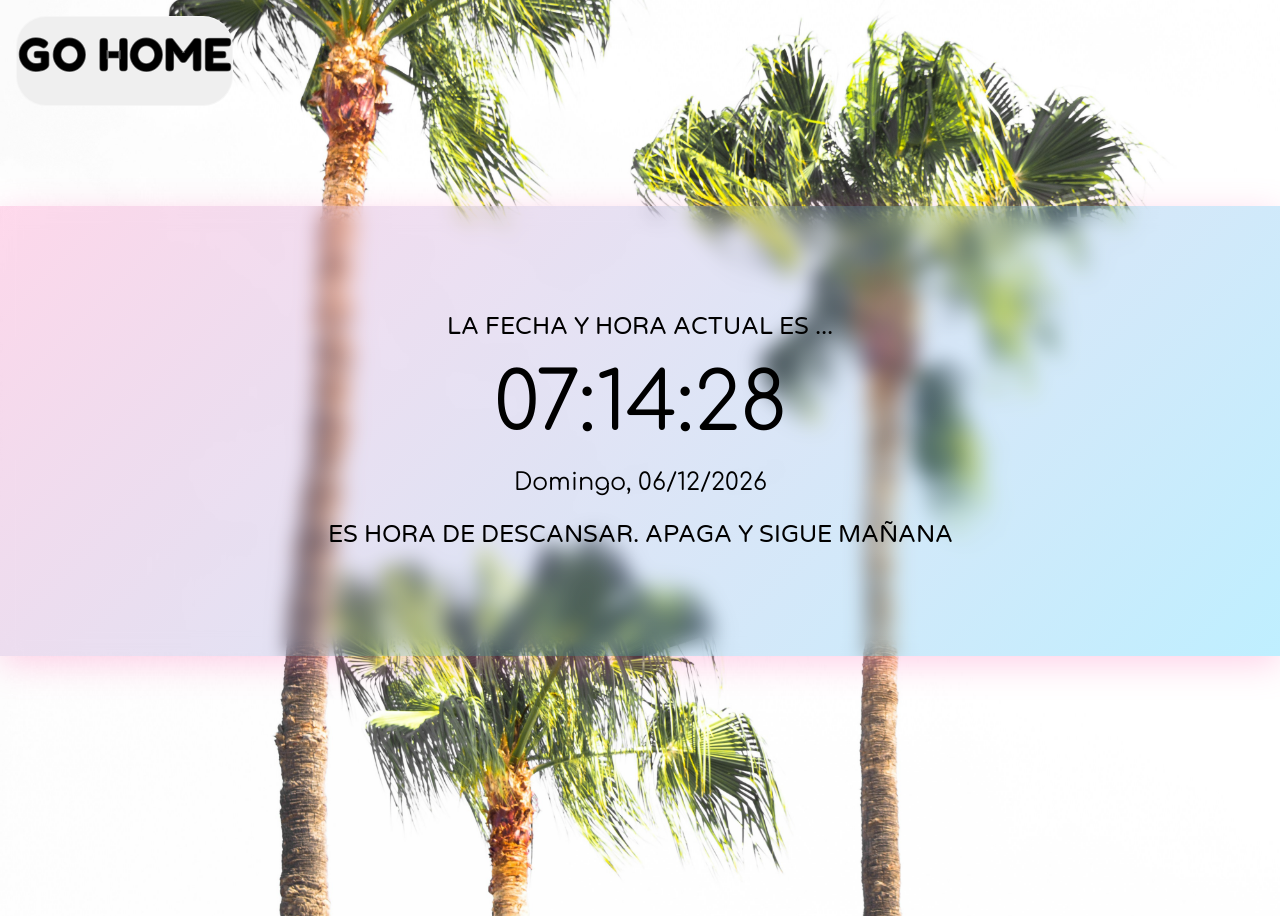
==== HTML/digital-clock.html @ d0fbc5bb "feat: reloj hecho" ====
<!DOCTYPE html>
<html lang="es">

<head>
    <meta charset="UTF-8">
    <meta name="viewport" content="width=device-width, initial-scale=1.0">
    <title>PROJECT BREAK 1</title>
    <link rel="stylesheet" href="../CSS/reset.css">
    <link rel="stylesheet" href="../CSS/root.css">
    <link rel="stylesheet" href="../CSS/styles.css">
    <link rel="preconnect" href="https://fonts.googleapis.com">
    <link rel="preconnect" href="https://fonts.gstatic.com" crossorigin>
    <link
        href="https://fonts.googleapis.com/css2?family=Comfortaa:wght@300;400;500;600;700&family=Fredoka:wght@300;400;500;600;700&family=Varela+Round&display=swap"
        rel="stylesheet">

</head>

<body>
    <header>
        <button id="goHome">
            <h1>GO HOME</h1>
        </button>
    </header>
    <main class="digital-clock">
        <p class="message"> LA FECHA Y HORA ACTUAL ES ...</p>
        <div id="clock"></div>
        <div id="date"></div>
        <p id="message" class="message"></p>
    </main>
</body>
<script src="../main.js"></script>
<script src="../JS/background.js"></script>
<script src="../JS/digital-clock.js"></script>

</html>
---- CSS/root.css ----
:root {

    /* Fondos y Bordes */
    --color-card-glass-bg: linear-gradient(135deg, rgba(255, 105, 180, 0.25), rgba(0, 191, 255, 0.25));
    --color-card-border: rgba(255, 255, 255, 0.4);
    --color-card-hover-bg: linear-gradient(135deg, rgba(255, 105, 180, 0.4), rgba(0, 191, 255, 0.4));
    --color-bg-primary: #0b1120;

    /* Textos */
    --color-text-heading: #ffffff;
    --color-text-body: #ffffff;
    --color-text-muted: #e2e8f0;

    /* Sombras y Efectos */
    --color-shadow-soft: 0 8px 32px rgba(255, 105, 180, 0.3);

    /* tipos de letras */
    --font-family-header: 'Fredoka', sans-serif;
    --font-family-body: 'Varela Round', sans-serif;
    --font-family-accent: 'Comfortaa', sans-serif;


    /* tamaños */
    --font-size-h1: 3rem;
    --font-size-h2: 2rem;
    --font-size-h3: 1.5rem;
    --font-size-h4: 1rem;
    --font-size-p: 1.5rem;
    --font-size-clock: 5rem;

    /* spacing */
    --spacing-md: 1rem;
    --spacing-lg: 2rem;
    --spacing-xl: 3rem;

    /* border-radius */
    --radius-sm: 10px;
    --radius-md: 20px;
    --radius-lg: 30px;

    /* z-index */
    --z-index-nav: 1000;
    --z-index-modal: 2000;
}
---- CSS/styles.css ----
/* ESTILOS BACKGROUND */
body {
    background-size: cover;
    background-position: center;
    background-repeat: no-repeat;
    background-attachment: fixed;
    min-height: 100vh;
    margin: 0;
    transition: all 1s ease-in-out;
}

/* ESTILOS CAJITAS ------------------------------------------------------------------------------------*/
.project {
    background: var(--color-card-glass-bg);
    backdrop-filter: blur(10px);
    padding: 2rem;
    border-radius: var(--radius-lg);
    border: 1px solid var(--color-card-border);
    box-shadow: var(--color-shadow-soft);
    text-align: center;
    color: var(--color-text-body);
    max-width: 400px;
    transition: 0.3s ease;
}

/* RESTO ESTILOS GENÉRICOS --------------------------------------------------------------------------------*/

h1 {
    display: flex;
    justify-content: center;
    margin-bottom: var(--spacing-md);
    font-size: var(--font-size-h1);
    font-family: var(--font-family-header);
    text-shadow: var(--text-shadow-heading);
    -webkit-text-stroke: 1.5px var(--color-card-border);
}

h2 {
    font-family: var(--font-family-header);
    color: var(--color-text-heading);
    text-shadow: var(--text-shadow-heading);
    -webkit-text-stroke: 1px var(--color-bg-primary);
}

p {
    font-size: var(--font-size-p);
    font-family: var(--font-family-body);
    color: var(--color-text-muted);
}

#goHome {
    display: flex;
    margin: 1rem;
    border-radius: var(--radius-lg);
    border: 1px solid var(--color-card-border);
    text-shadow: var(--text-shadow-heading);
    -webkit-text-stroke: .5px var(--color-bg-primary);
    cursor: pointer;
}

/* CLOCK STYLES --------------------------------------------------------------------------------------*/
.digital-clock {
    display: flex;
    flex-direction: column;
    justify-content: center;
    align-items: center;
    height: 50vh;
    background: var(--color-card-glass-bg);
    margin: 100px auto;
    box-shadow: var(--color-shadow-soft);
    backdrop-filter: blur(10px);
}

#clock {
    font-family: var(--font-family-accent);
    font-size: var(--font-size-clock);
}

#date {
    font-family: var(--font-family-accent);
    font-size: var(--font-size-p);
    margin-bottom: var(--spacing-md);
}

.message {
    font-family: var(--font-family-body);
    font-size: var(--font-size-p);
    color: var(--color-accent-light);
}
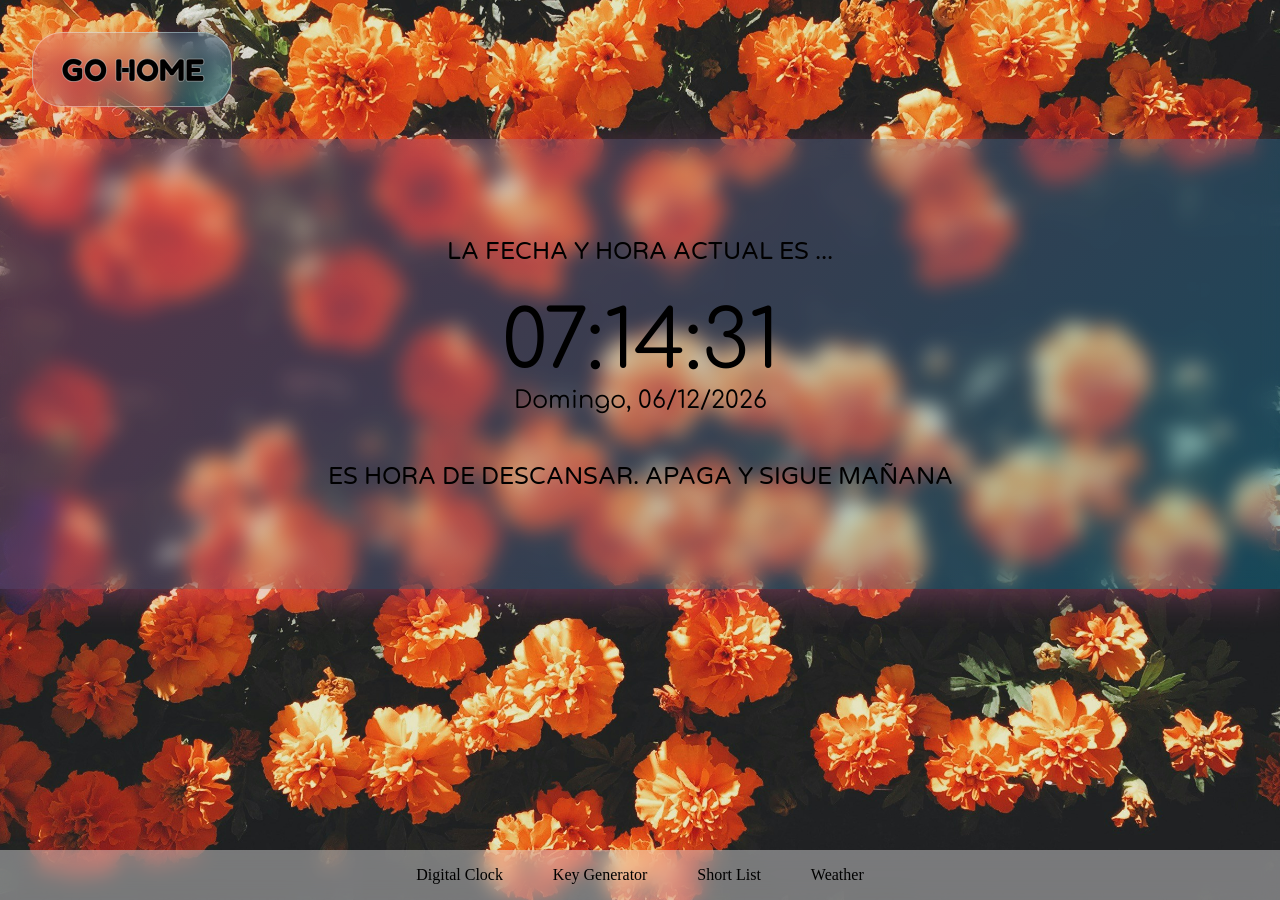
==== commit bb43a50d: "feat: añadidas pestañas proyecto" ====
--- a/HTML/digital-clock.html
+++ b/HTML/digital-clock.html
@@ -18,19 +18,29 @@
 
 <body>
     <header>
-        <button id="goHome">
+        <button id="goHome" class="goHome">
             <h1>GO HOME</h1>
         </button>
     </header>
-    <main class="digital-clock">
+    <main class="mainContainer clockContainer">
         <p class="message"> LA FECHA Y HORA ACTUAL ES ...</p>
         <div id="clock"></div>
         <div id="date"></div>
         <p id="message" class="message"></p>
     </main>
+    <footer>
+        <nav id="navigation-footer">
+            <ul>
+                <li><a href="digital-clock.html">Digital Clock</a></li>
+                <li><a href="key-generator.html">Key Generator</a></li>
+                <li><a href="short-list.html">Short List</a></li>
+                <li><a href="weather.html">Weather</a></li>
+            </ul>
+        </nav>
+    </footer>
+    <script src="../main.js"></script>
+    <script src="../JS/background.js"></script>
+    <script src="../JS/digital-clock.js"></script>
 </body>
-<script src="../main.js"></script>
-<script src="../JS/background.js"></script>
-<script src="../JS/digital-clock.js"></script>
 
 </html>
--- a/CSS/root.css
+++ b/CSS/root.css
@@ -5,6 +5,8 @@
     --color-card-border: rgba(255, 255, 255, 0.4);
     --color-card-hover-bg: linear-gradient(135deg, rgba(255, 105, 180, 0.4), rgba(0, 191, 255, 0.4));
     --color-bg-primary: #0b1120;
+    --color-danger-hover: #f33a65;
+    --color-ok: rgb(203, 255, 203);
 
     /* Textos */
     --color-text-heading: #ffffff;
@@ -19,7 +21,6 @@
     --font-family-body: 'Varela Round', sans-serif;
     --font-family-accent: 'Comfortaa', sans-serif;
 
-
     /* tamaños */
     --font-size-h1: 3rem;
     --font-size-h2: 2rem;
@@ -27,6 +28,7 @@
     --font-size-h4: 1rem;
     --font-size-p: 1.5rem;
     --font-size-clock: 5rem;
+    --font-size-delete: 4px;
 
     /* spacing */
     --spacing-md: 1rem;
--- a/CSS/styles.css
+++ b/CSS/styles.css
@@ -25,20 +25,31 @@
 
 /* RESTO ESTILOS GENÉRICOS --------------------------------------------------------------------------------*/
 
-h1 {
-    display: flex;
-    justify-content: center;
-    margin-bottom: var(--spacing-md);
+.headerTitle {
+    border: 1px solid var(--color-card-border);
+    background: var(--color-card-glass-bg);
+    box-shadow: var(--color-shadow-soft);
+    backdrop-filter: blur(10px);
+    text-shadow: var(--text-shadow-heading);
+    -webkit-text-stroke: .5px var(--color-text-heading);
+
+    display: flex;
+    justify-content: center;
     font-size: var(--font-size-h1);
     font-family: var(--font-family-header);
-    text-shadow: var(--text-shadow-heading);
-    -webkit-text-stroke: 1.5px var(--color-card-border);
+    padding: var(--spacing-md);
 }
 
 h2 {
     font-family: var(--font-family-header);
     color: var(--color-text-heading);
     text-shadow: var(--text-shadow-heading);
+    -webkit-text-stroke: 1px var(--color-bg-primary);
+}
+
+h3 {
+    font-family: var(--font-family-accent);
+    color: var(--color-text-heading);
     -webkit-text-stroke: 1px var(--color-bg-primary);
 }
 
@@ -48,27 +59,62 @@
     color: var(--color-text-muted);
 }
 
-#goHome {
-    display: flex;
-    margin: 1rem;
+.goHome {
+    align-items: center;
+    width: 200px;
+    height: 75px;
+    margin: 2rem;
+    font-family: var(--font-family-header);
+    font-size: var(--font-size-h4);
     border-radius: var(--radius-lg);
     border: 1px solid var(--color-card-border);
+    background: var(--color-card-glass-bg);
+    box-shadow: var(--color-shadow-soft);
+    backdrop-filter: blur(10px);
     text-shadow: var(--text-shadow-heading);
-    -webkit-text-stroke: .5px var(--color-bg-primary);
-    cursor: pointer;
+    -webkit-text-stroke: 1px var(--color-card-border);
+    cursor: pointer;
+    transition: all 0.3s ease-in-out;
+}
+
+.goHome:hover {
+    background-color: var(--color-card-border);
+    box-shadow: var(--color-shadow-soft);
+}
+
+/* FOOTER --------------------------------------------------------------------------------------------*/
+
+#navigation-footer ul {
+    display: flex;
+    justify-content: center;
+    gap: 4%;
+    padding: 1rem;
+    background-color: var(--color-card-border);
+    backdrop-filter: blur(10px);
+    box-shadow: var(--color-shadow-hover);
 }
 
 /* CLOCK STYLES --------------------------------------------------------------------------------------*/
-.digital-clock {
-    display: flex;
-    flex-direction: column;
-    justify-content: center;
-    align-items: center;
+
+.mainContainer {
+    display: flex;
+    flex-direction: column;
+    justify-content: center;
+    align-items: center;
+    background: var(--color-card-glass-bg);
+    padding: 2rem;
+    box-shadow: var(--color-shadow-soft);
+    backdrop-filter: blur(10px);
+    width: 100%;
     height: 50vh;
-    background: var(--color-card-glass-bg);
-    margin: 100px auto;
-    box-shadow: var(--color-shadow-soft);
-    backdrop-filter: blur(10px);
+}
+
+.clockContainer,
+.keyContainer {
+    display: flex;
+    flex-direction: column;
+    justify-content: center;
+    align-items: center;
 }
 
 #clock {
@@ -82,8 +128,227 @@
     margin-bottom: var(--spacing-md);
 }
 
-.message {
+.mainContainer p,
+.container p {
     font-family: var(--font-family-body);
     font-size: var(--font-size-p);
     color: var(--color-accent-light);
+}
+
+.message {
+    padding: var(--spacing-lg);
+}
+
+/* KEY GENERATOR STYLES ---------------------------------------------------------------------------*/
+
+#generateButton {
+    margin: var(--spacing-md);
+    padding: var(--spacing-md);
+    font-family: var(--font-family-header);
+    color: var(--color-bg-primary);
+    border: 1px solid var(--color-card-border);
+    border-radius: var(--radius-md);
+    box-shadow: var(--color-shadow-soft);
+    backdrop-filter: blur(10px);
+    cursor: pointer;
+    background-color: var(--color-card-border);
+}
+
+#generateButton:hover {
+    background-color: var(--color-card-hover-bg);
+    box-shadow: var(--color-shadow-soft);
+}
+
+#pass,
+#copy {
+    font-family: var(--font-family-accent);
+    color: var(--color-bg-primary);
+    padding: 0.5rem;
+    background-color: var(--color-card-border);
+    border-radius: var(--radius-sm);
+    border: 2px solid var(--color-card-border);
+    min-width: 800px;
+    text-align: center;
+}
+
+#copy:hover {
+    background-color: var(--color-card-hover-bg);
+    cursor: pointer;
+}
+
+/* LINKS STYLES -------------------------------------------------------------------------------*/
+
+.linkStyle {
+    display: flex;
+    flex-direction: row;
+    justify-content: space-around;
+    align-items: center;
+    width: 50%;
+    gap: var(--spacing-sm);
+}
+
+.inputEntries {
+    display: flex;
+    flex-direction: column;
+    align-items: center;
+    gap: var(--spacing-md);
+}
+
+input[type="text"],
+input[type="number"] {
+    padding: 10px;
+    border: none;
+    border-radius: 5px;
+}
+
+.styleBox {
+    display: flex;
+    flex-direction: row;
+    justify-content: space-between;
+    align-items: center;
+}
+
+.li-container {
+    backdrop-filter: blur(10px);
+    height: 250px;
+    width: 200px;
+    padding: 20px;
+    overflow-y: auto;
+    overflow-x: hidden;
+    border: 1px solid var(--color-card-border);
+    border-radius: var(--radius-lg);
+    font-family: var(--font-family-accent);
+}
+
+.deleteButton {
+    background-color: var(--color-danger-hover);
+    border: 2px solid var(--color-card-border);
+    border-radius: 40%;
+    box-shadow: var(--color-shadow-soft);
+    backdrop-filter: blur(10px);
+    cursor: pointer;
+    padding: 0 var(--font-size-delete) 0 var(--font-size-delete);
+    font-family: var(--font-family-header);
+    color: var(--color-bg-primary);
+}
+
+#clearButton {
+    background-color: var(--color-danger-hover);
+    border: 2px solid var(--color-card-border);
+    border-radius: var(--radius-sm);
+    box-shadow: var(--color-shadow-soft);
+    backdrop-filter: blur(10px);
+    cursor: pointer;
+    padding: var(--font-size-delete);
+    font-family: var(--font-family-header);
+    color: var(--color-bg-primary);
+}
+
+#clearButton:hover {
+    box-shadow: var(--color-shadow-soft);
+    transform: translateY(-2px);
+    cursor: pointer;
+}
+
+#add-button {
+    background-color: var(--color-ok);
+    border: 2px solid var(--color-card-border);
+    border-radius: var(--radius-sm);
+    box-shadow: var(--color-shadow-soft);
+    backdrop-filter: blur(10px);
+    cursor: pointer;
+    padding: var(--font-size-delete);
+    font-family: var(--font-family-header);
+    color: var(--color-bg-primary);
+}
+
+#add-button:hover {
+    box-shadow: var(--color-shadow-soft);
+    transform: translateY(-2px);
+    cursor: pointer;
+}
+
+/* WEATHER STYLES -------------------------------------------------------------------------------*/
+
+/* Estilos del contenedor principal */
+
+.weather-container {
+    display: flex;
+    flex-direction: row;
+    justify-content: center;
+    gap: var(--spacing-xl);
+    align-items: center;
+    width: 80%;
+}
+
+.weather-data p,
+.weather p {
+    color: black;
+    font-size: 18px;
+    font-family: var(--font-family-accent);
+}
+
+.weather h3 {
+    color: black;
+    font-size: 32px;
+    font-family: var(--font-family-accent);
+}
+
+.weather-icon img {
+    width: 125px;
+    height: 125px;
+}
+
+/* Estilos de la caja de tiempo por hora */
+
+.forecast {
+    display: flex;
+    flex-direction: column;
+    align-items: center;
+    width: 100%;
+}
+
+.forecast h3 {
+    color: black;
+    font-size: 20px;
+    font-family: var(--font-family-accent);
+    padding: var(--spacing-md);
+}
+
+.forecast-hours {
+    display: flex;
+    flex-direction: row;
+    overflow-x: auto;
+    width: 100%;
+    gap: var(--spacing-md);
+    padding-bottom: var(--spacing-md);
+}
+
+.hour-box {
+    display: flex;
+    flex-direction: column;
+    align-items: center;
+    min-width: 80px;
+}
+
+.hour-box p {
+    color: black;
+    font-size: 15px;
+    font-family: var(--font-family-accent);
+}
+
+.hour-box img {
+    width: 50px;
+    height: 50px;
+}
+
+/* Estilos barra de scroll */
+.forecast-hours::-webkit-scrollbar {
+    height: 8px;
+}
+
+.forecast-hours::-webkit-scrollbar-thumb {
+    background-color: var(--color-card-border);
+    border-radius: 10px;
+    cursor: pointer;
 }
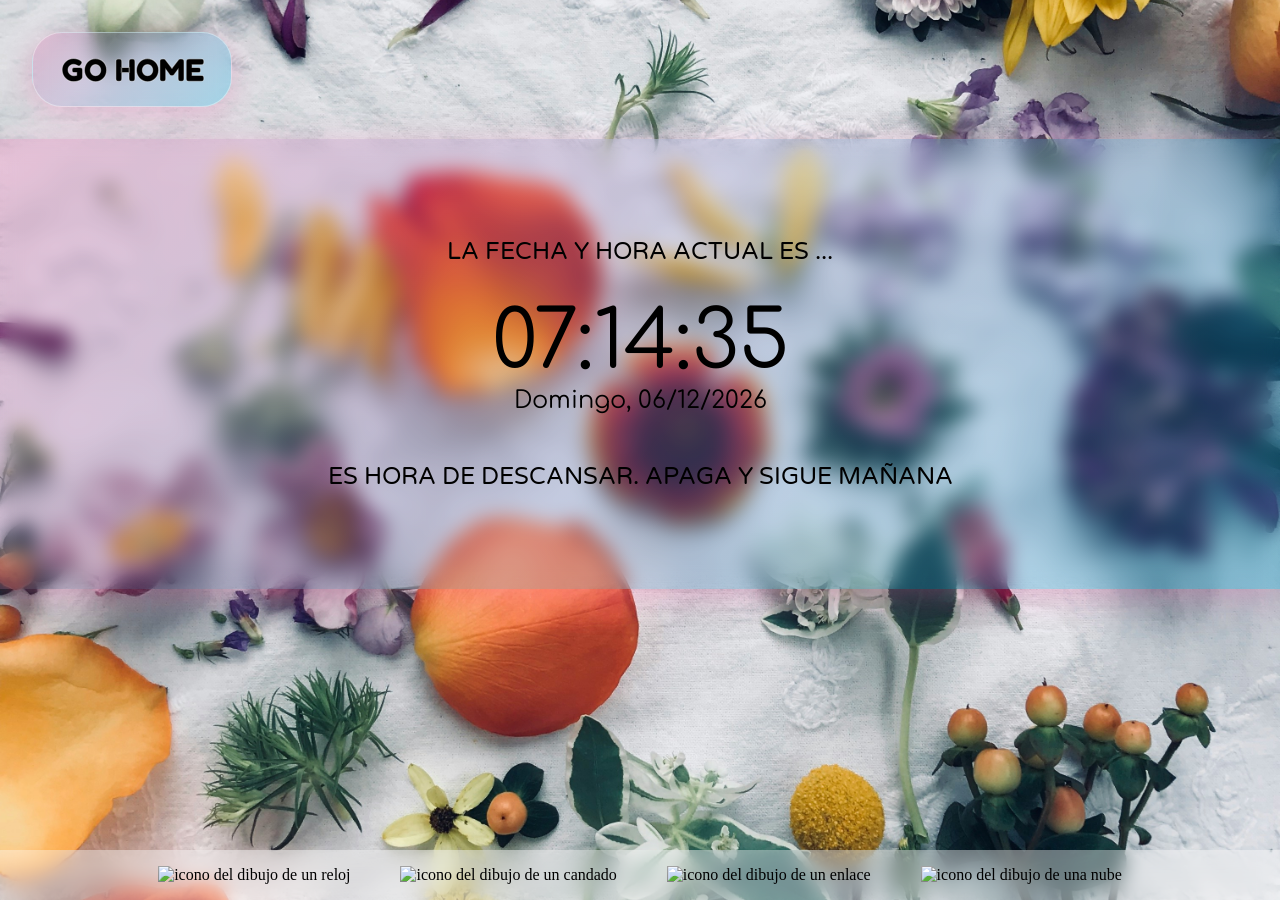
==== commit 2ad13695: "feat: añadidos iconos del footer" ====
--- a/HTML/digital-clock.html
+++ b/HTML/digital-clock.html
@@ -31,10 +31,12 @@
     <footer>
         <nav id="navigation-footer">
             <ul>
-                <li><a href="digital-clock.html">Digital Clock</a></li>
-                <li><a href="key-generator.html">Key Generator</a></li>
-                <li><a href="short-list.html">Short List</a></li>
-                <li><a href="weather.html">Weather</a></li>
+                <li><a href="digital-clock.html"><img src="../IMG/reloj.png" alt="icono del dibujo de un reloj"></a>
+                </li>
+                <li><a href="key-generator.html"><img src="../IMG/candado.png" alt="icono del dibujo de un candado"></a>
+                </li>
+                <li><a href="short-list.html"><img src="../IMG/enlace.png" alt="icono del dibujo de un enlace"></a></li>
+                <li><a href="weather.html"><img src="../IMG/nube.png" alt="icono del dibujo de una nube"></a></li>
             </ul>
         </nav>
     </footer>
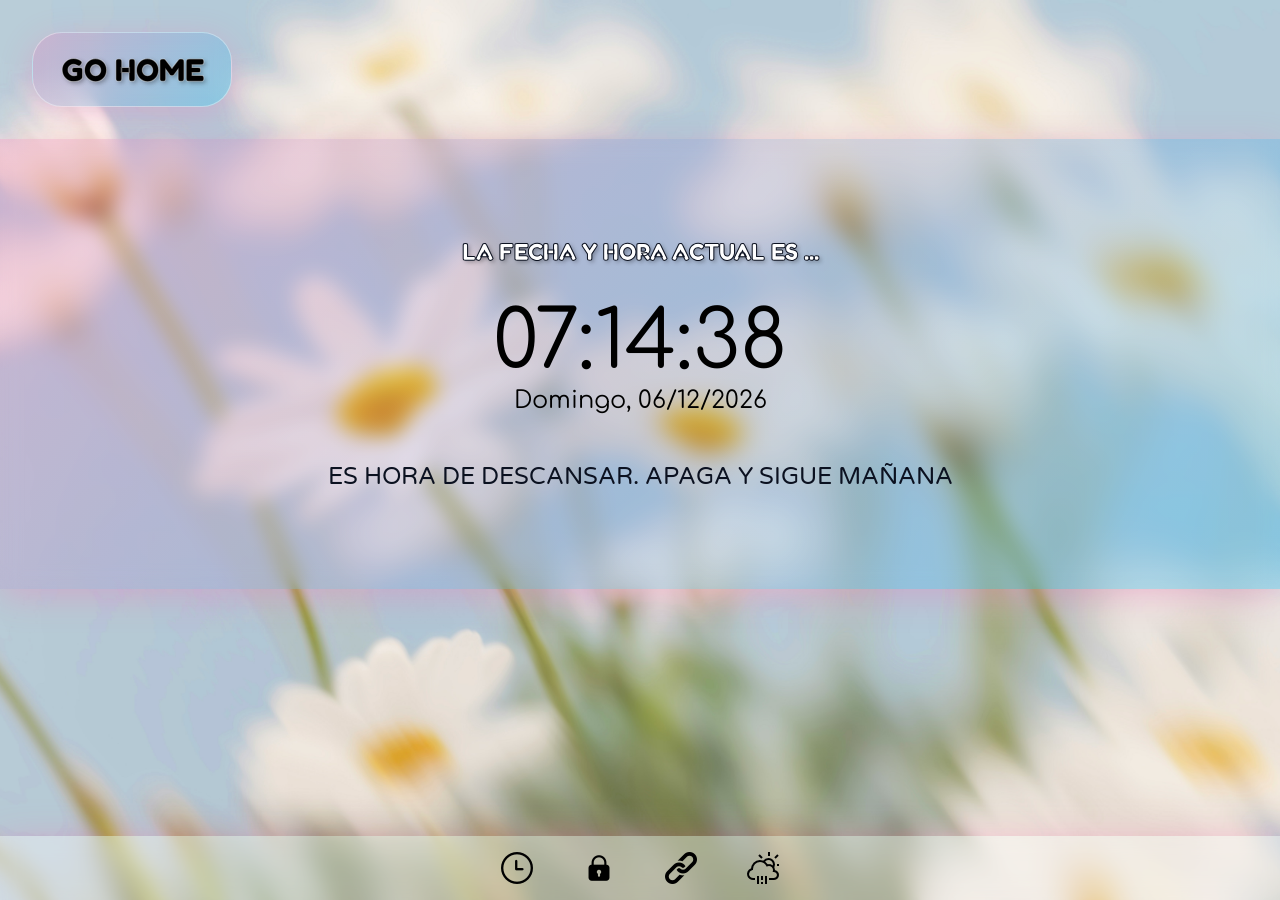
==== commit 95e792fc: "feat: diseño responsive" ====
--- a/HTML/digital-clock.html
+++ b/HTML/digital-clock.html
@@ -4,7 +4,7 @@
 <head>
     <meta charset="UTF-8">
     <meta name="viewport" content="width=device-width, initial-scale=1.0">
-    <title>PROJECT BREAK 1</title>
+    <title>Reloj Digital</title>
     <link rel="stylesheet" href="../CSS/reset.css">
     <link rel="stylesheet" href="../CSS/root.css">
     <link rel="stylesheet" href="../CSS/styles.css">
@@ -23,25 +23,15 @@
         </button>
     </header>
     <main class="mainContainer clockContainer">
-        <p class="message"> LA FECHA Y HORA ACTUAL ES ...</p>
+        <h2> LA FECHA Y HORA ACTUAL ES ...</h2>
         <div id="clock"></div>
         <div id="date"></div>
         <p id="message" class="message"></p>
     </main>
     <footer>
-        <nav id="navigation-footer">
-            <ul>
-                <li><a href="digital-clock.html"><img src="../IMG/reloj.png" alt="icono del dibujo de un reloj"></a>
-                </li>
-                <li><a href="key-generator.html"><img src="../IMG/candado.png" alt="icono del dibujo de un candado"></a>
-                </li>
-                <li><a href="short-list.html"><img src="../IMG/enlace.png" alt="icono del dibujo de un enlace"></a></li>
-                <li><a href="weather.html"><img src="../IMG/nube.png" alt="icono del dibujo de una nube"></a></li>
-            </ul>
-        </nav>
+
     </footer>
     <script src="../main.js"></script>
-    <script src="../JS/background.js"></script>
     <script src="../JS/digital-clock.js"></script>
 </body>
 
--- a/CSS/root.css
+++ b/CSS/root.css
@@ -12,9 +12,13 @@
     --color-text-heading: #ffffff;
     --color-text-body: #ffffff;
     --color-text-muted: #e2e8f0;
+    --color-text-dark: #000000;
+    --color-accent-light: #bde0fe;
 
     /* Sombras y Efectos */
     --color-shadow-soft: 0 8px 32px rgba(255, 105, 180, 0.3);
+    --color-shadow-hover: 0 12px 40px rgba(255, 105, 180, 0.5);
+    --text-shadow-heading: 2px 2px 4px rgba(0, 0, 0, 0.3);
 
     /* tipos de letras */
     --font-family-header: 'Fredoka', sans-serif;
@@ -27,10 +31,17 @@
     --font-size-h3: 1.5rem;
     --font-size-h4: 1rem;
     --font-size-p: 1.5rem;
+    --font-size-lg: 1.25rem;
+    --font-size-md: 1.125rem;
+    --font-size-sm: 0.9375rem;
+    --font-size-xs: 0.8rem;
     --font-size-clock: 5rem;
     --font-size-delete: 4px;
 
     /* spacing */
+    --spacing-xxs: 0.3rem;
+    --spacing-xs: 0.4rem;
+    --spacing-sm: 0.5rem;
     --spacing-md: 1rem;
     --spacing-lg: 2rem;
     --spacing-xl: 3rem;
--- a/CSS/styles.css
+++ b/CSS/styles.css
@@ -1,4 +1,4 @@
-/* ESTILOS BACKGROUND */
+/* ESTILO BACKGROUND, FOOTER Y GENÉRICOS --------------------------------------------------------------------------*/
 body {
     background-size: cover;
     background-position: center;
@@ -9,21 +9,15 @@
     transition: all 1s ease-in-out;
 }
 
-/* ESTILOS CAJITAS ------------------------------------------------------------------------------------*/
-.project {
-    background: var(--color-card-glass-bg);
-    backdrop-filter: blur(10px);
-    padding: 2rem;
-    border-radius: var(--radius-lg);
-    border: 1px solid var(--color-card-border);
-    box-shadow: var(--color-shadow-soft);
-    text-align: center;
-    color: var(--color-text-body);
-    max-width: 400px;
-    transition: 0.3s ease;
-}
-
-/* RESTO ESTILOS GENÉRICOS --------------------------------------------------------------------------------*/
+#navigation-footer ul {
+    display: flex;
+    justify-content: center;
+    gap: 4%;
+    padding: var(--spacing-md);
+    background-color: var(--color-card-border);
+    backdrop-filter: blur(10px);
+    box-shadow: var(--color-shadow-hover);
+}
 
 .headerTitle {
     border: 1px solid var(--color-card-border);
@@ -45,6 +39,7 @@
     color: var(--color-text-heading);
     text-shadow: var(--text-shadow-heading);
     -webkit-text-stroke: 1px var(--color-bg-primary);
+    padding-bottom: var(--spacing-lg);
 }
 
 h3 {
@@ -63,7 +58,7 @@
     align-items: center;
     width: 200px;
     height: 75px;
-    margin: 2rem;
+    margin: var(--spacing-lg);
     font-family: var(--font-family-header);
     font-size: var(--font-size-h4);
     border-radius: var(--radius-lg);
@@ -82,32 +77,191 @@
     box-shadow: var(--color-shadow-soft);
 }
 
-/* FOOTER --------------------------------------------------------------------------------------------*/
-
-#navigation-footer ul {
-    display: flex;
-    justify-content: center;
-    gap: 4%;
-    padding: 1rem;
-    background-color: var(--color-card-border);
-    backdrop-filter: blur(10px);
-    box-shadow: var(--color-shadow-hover);
+.mainContainer {
+    display: flex;
+    flex-direction: column;
+    justify-content: center;
+    align-items: center;
+    background: var(--color-card-glass-bg);
+    box-shadow: var(--color-shadow-soft);
+    backdrop-filter: blur(10px);
+    width: 100%;
+    height: 50vh;
+}
+
+/* DASHBOARD STYLES (INDEX) --------------------------------------------------------------------------*/
+
+.dashboard-container {
+    display: flex;
+    flex-direction: row;
+    justify-content: center;
+    align-items: stretch;
+    gap: var(--spacing-md);
+    padding: var(--spacing-lg);
+    width: 95%;
+    max-width: 1600px;
+    margin: 0 auto;
+    height: 75vh;
+    flex-grow: 1;
+}
+
+.dashboard-card {
+    flex: 1;
+    display: flex;
+    flex-direction: column;
+    justify-content: space-between;
+    align-items: center;
+    padding: var(--spacing-md);
+    overflow: hidden;
+    max-height: 100%;
+
+    background: var(--color-card-glass-bg);
+    border-radius: var(--radius-lg);
+    backdrop-filter: blur(12px);
+    border: 1px solid rgba(255, 255, 255, 0.1);
+}
+
+.dashboard-card h2 {
+    margin-bottom: auto;
+    padding-top: 10px;
+}
+
+.dashboard-card p {
+    margin-bottom: var(--spacing-lg);
+    flex-grow: 1;
+}
+
+.dashboard-link {
+    font-family: var(--font-family-body);
+    font-weight: bold;
+    color: var(--color-text-heading);
+    -webkit-text-stroke: .5px var(--color-bg-primary);
+    background-color: transparent;
+    padding: var(--spacing-md);
+    border-radius: var(--radius-md);
+    border: 1px solid var(--color-card-border);
+    transition: all 0.3s ease;
+    margin-top: auto;
+    width: 100%;
+    text-align: center;
+}
+
+.dashboard-link:hover {
+    background-color: var(--color-card-border);
+    box-shadow: var(--color-shadow-soft);
+}
+
+.li-container-index {
+    backdrop-filter: blur(10px);
+    width: 100%;
+    padding: 20px;
+    border: 1px solid var(--color-card-border);
+    border-radius: var(--radius-lg);
+    font-family: var(--font-family-accent);
+    margin-top: var(--spacing-md);
+
+    height: 120px;
+    overflow-y: auto;
+    display: block;
+}
+
+.li-container-index::-webkit-scrollbar {
+    height: var(--spacing-sm);
+}
+
+.li-container-index::-webkit-scrollbar-thumb {
+    background-color: var(--color-card-border);
+    border-radius: var(--radius-sm);
+    cursor: pointer;
+}
+
+.linkStyle-index {
+    width: 100%;
+    flex-direction: column;
+    display: flex;
+}
+
+.inputEntries-index {
+    width: 100%;
+    display: flex;
+    flex-direction: column;
+    gap: var(--spacing-sm);
+}
+
+.weather-container-index {
+    display: flex;
+    flex-direction: row;
+    justify-content: space-between;
+    align-items: center;
+    width: 100%;
+}
+
+.weather-index {
+    flex: 1;
+    text-align: left;
+}
+
+
+.weather-index h3 {
+    font-weight: 800;
+    font-size: 1.1rem;
+    line-height: 1.1;
+    color: var(--color-text-heading);
+}
+
+.weather-index p {
+    font-size: var(--font-size-sm);
+    font-style: italic;
+    color: var(--color-bg-primary);
+}
+
+.weather-icon-index img {
+    width: 65px;
+    height: 65px;
+}
+
+.weather-data-index {
+    text-align: right;
+    display: flex;
+    flex-direction: column;
+    gap: 2px;
+}
+
+.weather-data-index p {
+    font-size: var(--font-size-xs);
+    font-weight: 600;
+    color: var(--color-bg-primary);
+    white-space: nowrap;
+    margin: 0;
+}
+
+.forecast-index {
+    width: 100%;
+    flex-grow: 1;
+    overflow-y: auto;
+    overflow-x: hidden;
+    min-height: 0;
+    padding: 10px 5px;
+    border-top: 1px solid rgba(255, 255, 255, 0.1);
+}
+
+.forecast h3 {
+    font-size: 0.9rem !important;
+    text-align: center;
+    padding: 5px 0;
+}
+
+.forecast-hours {
+    display: flex;
+    flex-direction: row;
+    overflow-x: auto;
+    gap: 10px;
+    padding-bottom: 8px;
+    margin-top: var(--spacing-sm);
+    margin-bottom: var(--spacing-sm);
 }
 
 /* CLOCK STYLES --------------------------------------------------------------------------------------*/
-
-.mainContainer {
-    display: flex;
-    flex-direction: column;
-    justify-content: center;
-    align-items: center;
-    background: var(--color-card-glass-bg);
-    padding: 2rem;
-    box-shadow: var(--color-shadow-soft);
-    backdrop-filter: blur(10px);
-    width: 100%;
-    height: 50vh;
-}
 
 .clockContainer,
 .keyContainer {
@@ -119,7 +273,7 @@
 
 #clock {
     font-family: var(--font-family-accent);
-    font-size: var(--font-size-clock);
+    font-size: clamp(2rem, 8vw, var(--font-size-clock));
 }
 
 #date {
@@ -128,15 +282,10 @@
     margin-bottom: var(--spacing-md);
 }
 
-.mainContainer p,
-.container p {
-    font-family: var(--font-family-body);
-    font-size: var(--font-size-p);
-    color: var(--color-accent-light);
-}
 
 .message {
-    padding: var(--spacing-lg);
+    padding-top: var(--spacing-lg);
+    color: var(--color-bg-primary);
 }
 
 /* KEY GENERATOR STYLES ---------------------------------------------------------------------------*/
@@ -159,21 +308,51 @@
     box-shadow: var(--color-shadow-soft);
 }
 
+.passwordBox {
+    display: flex;
+    align-items: center;
+    background-color: var(--color-card-border);
+    border: 2px solid var(--color-card-border);
+    border-radius: var(--radius-sm);
+    width: 100%;
+    max-width: 800px;
+    margin: 0 auto;
+    overflow: hidden;
+    box-sizing: border-box;
+}
+
 #pass,
 #copy {
     font-family: var(--font-family-accent);
     color: var(--color-bg-primary);
-    padding: 0.5rem;
-    background-color: var(--color-card-border);
-    border-radius: var(--radius-sm);
-    border: 2px solid var(--color-card-border);
-    min-width: 800px;
-    text-align: center;
+    background-color: transparent;
+    border: none;
+    padding: 0.8rem;
+    outline: none;
+}
+
+#pass {
+    flex-grow: 1;
+    text-align: left;
+    width: 100%;
+}
+
+#copy {
+    cursor: pointer;
+    display: flex;
+    align-items: center;
+    justify-content: center;
+    border-left: 1px solid rgba(0, 0, 0, 0.1);
 }
 
 #copy:hover {
     background-color: var(--color-card-hover-bg);
-    cursor: pointer;
+}
+
+.pass-text {
+    font-size: var(--font-size-sm);
+    color: var(--color-bg-primary);
+    margin-bottom: var(--spacing-md);
 }
 
 /* LINKS STYLES -------------------------------------------------------------------------------*/
@@ -270,27 +449,25 @@
 
 /* WEATHER STYLES -------------------------------------------------------------------------------*/
 
-/* Estilos del contenedor principal */
-
 .weather-container {
     display: flex;
     flex-direction: row;
     justify-content: center;
     gap: var(--spacing-xl);
     align-items: center;
-    width: 80%;
+    width: 90%;
 }
 
 .weather-data p,
 .weather p {
-    color: black;
-    font-size: 18px;
+    color: var(--color-text-dark);
+    font-size: var(--font-size-md);
     font-family: var(--font-family-accent);
 }
 
 .weather h3 {
-    color: black;
-    font-size: 32px;
+    color: var(--color-text-dark);
+    font-size: var(--font-size-h2);
     font-family: var(--font-family-accent);
 }
 
@@ -299,18 +476,21 @@
     height: 125px;
 }
 
-/* Estilos de la caja de tiempo por hora */
-
 .forecast {
     display: flex;
     flex-direction: column;
     align-items: center;
     width: 100%;
+    flex-grow: 1;
+    overflow-y: auto;
+    overflow-x: hidden;
+    min-height: 0;
+    border-top: 1px solid rgba(255, 255, 255, 0.1);
 }
 
 .forecast h3 {
-    color: black;
-    font-size: 20px;
+    color: var(--color-text-dark);
+    font-size: var(--font-size-lg);
     font-family: var(--font-family-accent);
     padding: var(--spacing-md);
 }
@@ -332,8 +512,8 @@
 }
 
 .hour-box p {
-    color: black;
-    font-size: 15px;
+    color: var(--color-text-dark);
+    font-size: var(--font-size-sm);
     font-family: var(--font-family-accent);
 }
 
@@ -342,13 +522,64 @@
     height: 50px;
 }
 
-/* Estilos barra de scroll */
 .forecast-hours::-webkit-scrollbar {
-    height: 8px;
+    height: var(--spacing-sm);
 }
 
 .forecast-hours::-webkit-scrollbar-thumb {
     background-color: var(--color-card-border);
-    border-radius: 10px;
-    cursor: pointer;
+    border-radius: var(--radius-sm);
+    cursor: pointer;
+}
+
+/*  DISEÑO RESPONSIVE (MÓVILES Y TABLETS)------------------------------------------------------------- */
+
+@media (max-width: 800px) {
+    .dashboard-container {
+        flex-direction: column;
+        height: auto;
+        padding: var(--spacing-md);
+    }
+
+    .dashboard-card {
+        width: 100%;
+        min-height: 250px;
+        margin-bottom: var(--spacing-sm);
+    }
+
+    .mainContainer {
+        height: auto;
+        min-height: 60vh;
+        padding: var(--spacing-lg) var(--spacing-md);
+        width: 95%;
+    }
+
+    .weather-container,
+    .weather-container-index {
+        flex-direction: column;
+        text-align: center;
+    }
+
+    .weather-index,
+    .weather-data-index {
+        text-align: center;
+    }
+
+    .headerTitle {
+        font-size: var(--font-size-h2);
+        text-align: center;
+    }
+
+    #navigation-footer ul {
+        flex-wrap: wrap;
+    }
+
+    .linkStyle {
+        flex-direction: column;
+    }
+
+    main {
+        width: 100%;
+        margin: var(--spacing-sm);
+    }
 }
